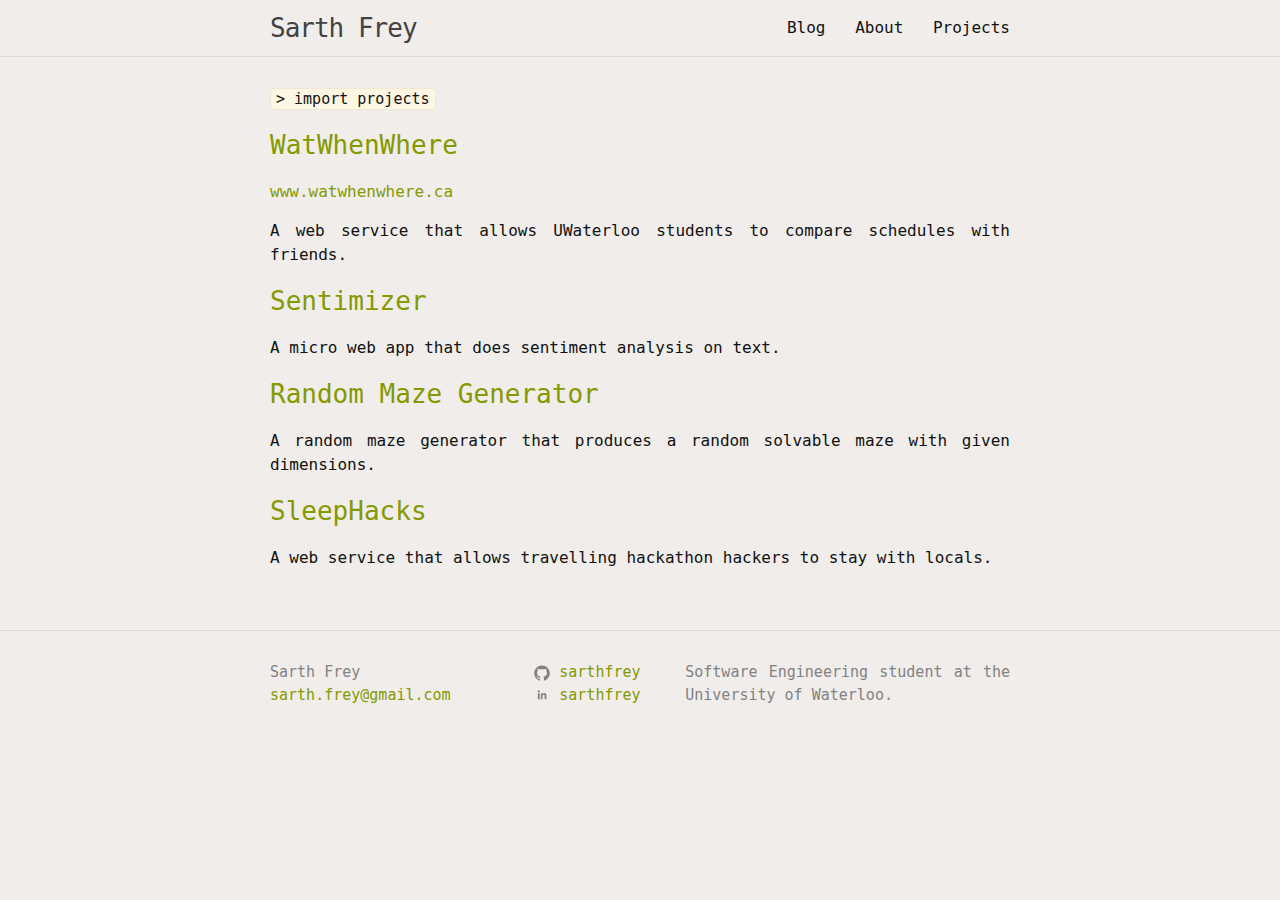
==== projects.html @ 6aaf1cbb "added more new tab links" ====
<!DOCTYPE html>
<html hola_ext_inject="disabled"><head><meta http-equiv="Content-Type" content="text/html; charset=UTF-8">
  <meta charset="utf-8">

  <meta http-equiv="X-UA-Compatible" content="IE=edge">
  <meta name="viewport" content="width=device-width, initial-scale=1">

  <title>Sarth Frey</title>
  <meta name="description" content="Computer Science student at the University of Florida.
">

  <link rel="stylesheet" href="./jacobjenkins_files/main.css">
  <link rel="canonical" href="http://jacobejenkins.com/jacobejenkins.com/">
  <link rel="alternate" type="application/rss+xml" title="Jacob Jenkins" href="http://jacobejenkins.com/jacobejenkins.com/feed.xml">
  <link href="./css/main.css" rel="stylesheet" type="text/css">
<style type="text/css"></style></head>


  <body>

    <header class="site-header">

  <div class="wrapper">

    <a class="site-title" href="index.html">Sarth Frey</a>

    <nav class="site-nav">
      <a href="http://sarthfrey.github.io/#" class="menu-icon">
        <svg viewBox="0 0 18 15">
          <path fill="#424242" d="M18,1.484c0,0.82-0.665,1.484-1.484,1.484H1.484C0.665,2.969,0,2.304,0,1.484l0,0C0,0.665,0.665,0,1.484,0 h15.031C17.335,0,18,0.665,18,1.484L18,1.484z"></path>
          <path fill="#424242" d="M18,7.516C18,8.335,17.335,9,16.516,9H1.484C0.665,9,0,8.335,0,7.516l0,0c0-0.82,0.665-1.484,1.484-1.484 h15.031C17.335,6.031,18,6.696,18,7.516L18,7.516z"></path>
          <path fill="#424242" d="M18,13.516C18,14.335,17.335,15,16.516,15H1.484C0.665,15,0,14.335,0,13.516l0,0 c0-0.82,0.665-1.484,1.484-1.484h15.031C17.335,12.031,18,12.696,18,13.516L18,13.516z"></path>
        </svg>
      </a>

      <div class="trigger">
        
          
          <a class="page-link" href="https://sarthfrey.wordpress.com/">Blog</a>
          
        
          
        
          
          <a class="page-link" href="/">About</a>
          
        
          
        
          
          <a class="page-link" href="projects.html">Projects</a>
          
        
      </div>
    </nav>

  </div>

</header>


    <div class="page-content">
      <div class="wrapper">
        <div style="text-align:center">
</div>
<p><code>> import projects</code></p>

<article class="post-content">
    <a target='_blank' href="https://github.com/NATHAN4/WatWhenWhere"><h3 id="blackbelt">WatWhenWhere</h3></a>

    <p><a target='_blank' href="http://www.watwhenwhere.ca">www.watwhenwhere.ca</a></p>

<p>A web service that allows UWaterloo students to compare schedules with friends.</p>

<a target='_blank' href="https://github.com/sarthfrey/sentimizer"><h3 id="voteonit">Sentimizer</h3></a>

<p>A micro web app that does sentiment analysis on text.</p>

<a target='_blank' href="https://github.com/sarthfrey/Mazes"><h3 id="tracktag">Random Maze Generator</h3></a>

<p>A random maze generator that produces a random solvable maze with given dimensions.</p>

<a target='_blank' href="https://github.com/sarthfrey/sleephacks"><h3 id="tracktag">SleepHacks</h3></a>

<p>A web service that allows travelling hackathon hackers to stay with locals.</p>

  </article>

      </div>
    </div>

    <footer class="site-footer">

  <div class="wrapper">
    <div class="footer-col-wrapper">
      <div class="footer-col  footer-col-1">
        <ul class="contact-list">
          <li>Sarth Frey</li>
          <li><a href="mailto:sarth.frey@gmail.com">sarth.frey@gmail.com</a></li>
        </ul>
      </div>

      <div class="footer-col  footer-col-2">
        <ul class="social-media-list">
          
          <li>
            <a href="https://github.com/sarthfrey">
              <span class="icon  icon--github">
                <svg viewBox="0 0 16 16">
                  <path fill="#828282" d="M7.999,0.431c-4.285,0-7.76,3.474-7.76,7.761 c0,3.428,2.223,6.337,5.307,7.363c0.388,0.071,0.53-0.168,0.53-0.374c0-0.184-0.007-0.672-0.01-1.32 c-2.159,0.469-2.614-1.04-2.614-1.04c-0.353-0.896-0.862-1.135-0.862-1.135c-0.705-0.481,0.053-0.472,0.053-0.472 c0.779,0.055,1.189,0.8,1.189,0.8c0.692,1.186,1.816,0.843,2.258,0.645c0.071-0.502,0.271-0.843,0.493-1.037 C4.86,11.425,3.049,10.76,3.049,7.786c0-0.847,0.302-1.54,0.799-2.082C3.768,5.507,3.501,4.718,3.924,3.65 c0,0,0.652-0.209,2.134,0.796C6.677,4.273,7.34,4.187,8,4.184c0.659,0.003,1.323,0.089,1.943,0.261 c1.482-1.004,2.132-0.796,2.132-0.796c0.423,1.068,0.157,1.857,0.077,2.054c0.497,0.542,0.798,1.235,0.798,2.082 c0,2.981-1.814,3.637-3.543,3.829c0.279,0.24,0.527,0.713,0.527,1.437c0,1.037-0.01,1.874-0.01,2.129 c0,0.208,0.14,0.449,0.534,0.373c3.081-1.028,5.302-3.935,5.302-7.362C15.76,3.906,12.285,0.431,7.999,0.431z"></path>
                </svg>
              </span>

              <span class="username">sarthfrey</span>
            </a>
          </li>

          <li>
            <a href="https://www.linkedin.com/in/sarthfrey" class="icon-17 linkedin" title="LinkedIn">
              <span class="icon icon--twitter">
                <svg viewBox="0 0 512 512">
                  <path d="M186.4 142.4c0 19-15.3 34.5-34.2 34.5 -18.9 0-34.2-15.4-34.2-34.5 0-19 15.3-34.5 34.2-34.5C171.1 107.9 186.4 123.4 186.4 142.4zM181.4 201.3h-57.8V388.1h57.8V201.3zM273.8 201.3h-55.4V388.1h55.4c0 0 0-69.3 0-98 0-26.3 12.1-41.9 35.2-41.9 21.3 0 31.5 15 31.5 41.9 0 26.9 0 98 0 98h57.5c0 0 0-68.2 0-118.3 0-50-28.3-74.2-68-74.2 -39.6 0-56.3 30.9-56.3 30.9v-25.2H273.8z"></path>
                </svg>
              </span>

              <span class="username">sarthfrey</span>
            </a>
          </li>
          
        </ul>
      </div>

      <div class="footer-col  footer-col-3">
        <p class="text">Software Engineering student at the University of Waterloo.
</p>
      </div>
    </div>

  </div>

</footer>


  


</body></html>
---- css/main.css ----
/** Reset some basic elements */
body, h1, h2, h3, h4, h5, h6, p, blockquote, pre, hr, dl, dd, ol, ul, figure { margin: 0; padding: 0; }

/** Basic styling */
body { font-family: Menlo, DejaVu Sans Mono, Consolas, Monospace; font-size: 16px; line-height: 1.5; font-weight: 300; color: #111; background-color: #F0EDEB; -webkit-text-size-adjust: 100%; }

p { text-align: justify; }

/** Set `margin-bottom` to maintain vertical rhythm */
h1, h2, h3, h4, h5, h6, p, blockquote, pre, ul, ol, dl, figure { margin-bottom: 15px; }

/** Images */
img { max-width: 100%; vertical-align: middle; }

/** Figures */
figure > img { display: block; }

figcaption { font-size: 14px; }

/** Lists */
ul, ol { margin-left: 30px; }

li > ul, li > ol { margin-bottom: 0; }

/** Headings */
h1, h2, h3, h4, h5, h6 { font-weight: 300; }

/** Links */
a { color: #859900; text-decoration: none; }
a:visited { color: #434d00; }
a:hover { color: #111; text-decoration: underline; }

/** Blockquotes */
blockquote { color: #828282; border-left: 4px solid #dbdbdb; padding-left: 15px; font-size: 18px; letter-spacing: -1px; font-style: italic; }
blockquote > :last-child { margin-bottom: 0; }

/** Code formatting */
pre, code { font-size: 15px; border: 1px solid #eee8d5; border-radius: 3px; background-color: #fdf6e3; }

code { padding: 1px 5px; }

pre { padding: 8px 12px; overflow-x: scroll; }
pre > code { border: 0; padding-right: 0; padding-left: 0; }

/** Wrapper */
.wrapper { max-width: -webkit-calc(800px - (30px * 2)); max-width: calc(800px - (30px * 2)); margin-right: auto; margin-left: auto; padding-right: 30px; padding-left: 30px; }
@media screen and (max-width: 800px) { .wrapper { max-width: -webkit-calc(800px - (30px)); max-width: calc(800px - (30px)); padding-right: 15px; padding-left: 15px; } }

/** Clearfix */
.wrapper:after, .footer-col-wrapper:after { content: ""; display: table; clear: both; }

/** Icons */
.icon > svg { display: inline-block; width: 16px; height: 16px; vertical-align: middle; }
.icon > svg path { fill: #828282; }

/** Site header */
.site-header { border-bottom: 1px solid #dbdbdb; min-height: 56px; position: relative; }

.site-title { font-size: 26px; line-height: 56px; letter-spacing: -1px; margin-bottom: 0; float: left; }
.site-title, .site-title:visited { color: #424242; }

.site-nav { float: right; line-height: 56px; }
.site-nav .menu-icon { display: none; }
.site-nav .page-link { color: #111; line-height: 1.5; }
.site-nav .page-link:not(:first-child) { margin-left: 20px; }
@media screen and (max-width: 600px) { .site-nav { position: absolute; top: 9px; right: 30px; background-color: #F0EDEB; border: 1px solid #dbdbdb; border-radius: 5px; text-align: right; }
  .site-nav .menu-icon { display: block; float: right; width: 36px; height: 26px; line-height: 0; padding-top: 10px; text-align: center; }
  .site-nav .menu-icon > svg { width: 18px; height: 15px; }
  .site-nav .menu-icon > svg path { fill: #424242; }
  .site-nav .trigger { clear: both; display: none; }
  .site-nav:hover .trigger { display: block; padding-bottom: 5px; }
  .site-nav .page-link { display: block; padding: 5px 10px; } }

/** Site footer */
.site-footer { border-top: 1px solid #dbdbdb; padding: 30px 0; }

.footer-heading { font-size: 18px; margin-bottom: 15px; }

.contact-list, .social-media-list { list-style: none; margin-left: 0; }

.footer-col-wrapper { font-size: 15px; color: #828282; margin-left: -15px; }

.footer-col { float: left; margin-bottom: 15px; padding-left: 15px; }

.footer-col-1 { width: -webkit-calc(35% - (30px / 2)); width: calc(35% - (30px / 2)); }

.footer-col-2 { width: -webkit-calc(20% - (30px / 2)); width: calc(20% - (30px / 2)); }

.footer-col-3 { width: -webkit-calc(45% - (30px / 2)); width: calc(45% - (30px / 2)); }

@media screen and (max-width: 800px) { .footer-col-1, .footer-col-2 { width: -webkit-calc(50% - (30px / 2)); width: calc(50% - (30px / 2)); }
  .footer-col-3 { width: -webkit-calc(100% - (30px / 2)); width: calc(100% - (30px / 2)); } }
@media screen and (max-width: 600px) { .footer-col { float: none; width: -webkit-calc(100% - (30px / 2)); width: calc(100% - (30px / 2)); } }
/** Page content */
.page-content { padding: 30px 0; }

.page-heading { font-size: 20px; }

.post-list { margin-left: 0; list-style: none; }
.post-list > li { margin-bottom: 30px; }

.post-meta { font-size: 14px; color: #828282; }

.post-link { display: block; font-size: 24px; }

/** Posts */
.post-header { margin-bottom: 30px; }

.post-title { font-size: 42px; letter-spacing: -1px; line-height: 1; }
@media screen and (max-width: 800px) { .post-title { font-size: 36px; } }

.post-content { margin-bottom: 30px; }
.post-content h2 { font-size: 32px; }
@media screen and (max-width: 800px) { .post-content h2 { font-size: 28px; } }
.post-content h3 { font-size: 26px; }
@media screen and (max-width: 800px) { .post-content h3 { font-size: 22px; } }
.post-content h4 { font-size: 20px; }
@media screen and (max-width: 800px) { .post-content h4 { font-size: 18px; } }

/* Solarized Light 

For use with Jekyll and Pygments

http://ethanschoonover.com/solarized

SOLARIZED HEX      ROLE
--------- -------- ------------------------------------------
base01    #586e75  body text / default code / primary content
base1     #93a1a1  comments / secondary content
base3     #fdf6e3  background
orange    #cb4b16  constants
red       #dc322f  regex, special keywords
blue      #268bd2  reserved keywords
cyan      #2aa198  strings, numbers
green     #859900  operators, other keywords
*/
.highlight { background-color: #fdf6e3; color: #586e75; }

.highlight .lineno { color: #93a1a1; }

/* Line Numbers */
.highlight .c { color: #93a1a1; }

/* Comment */
.highlight .err { color: #586e75; }

/* Error */
.highlight .g { color: #586e75; }

/* Generic */
.highlight .k { color: #859900; }

/* Keyword */
.highlight .l { color: #586e75; }

/* Literal */
.highlight .n { color: #586e75; }

/* Name */
.highlight .o { color: #859900; }

/* Operator */
.highlight .x { color: #cb4b16; }

/* Other */
.highlight .p { color: #586e75; }

/* Punctuation */
.highlight .cm { color: #93a1a1; }

/* Comment.Multiline */
.highlight .cp { color: #859900; }

/* Comment.Preproc */
.highlight .c1 { color: #93a1a1; }

/* Comment.Single */
.highlight .cs { color: #859900; }

/* Comment.Special */
.highlight .gd { color: #2aa198; }

/* Generic.Deleted */
.highlight .ge { color: #586e75; font-style: italic; }

/* Generic.Emph */
.highlight .gr { color: #dc322f; }

/* Generic.Error */
.highlight .gh { color: #cb4b16; }

/* Generic.Heading */
.highlight .gi { color: #859900; }

/* Generic.Inserted */
.highlight .go { color: #586e75; }

/* Generic.Output */
.highlight .gp { color: #586e75; }

/* Generic.Prompt */
.highlight .gs { color: #586e75; font-weight: bold; }

/* Generic.Strong */
.highlight .gu { color: #cb4b16; }

/* Generic.Subheading */
.highlight .gt { color: #586e75; }

/* Generic.Traceback */
.highlight .kc { color: #cb4b16; }

/* Keyword.Constant */
.highlight .kd { color: #268bd2; }

/* Keyword.Declaration */
.highlight .kn { color: #859900; }

/* Keyword.Namespace */
.highlight .kp { color: #859900; }

/* Keyword.Pseudo */
.highlight .kr { color: #268bd2; }

/* Keyword.Reserved */
.highlight .kt { color: #dc322f; }

/* Keyword.Type */
.highlight .ld { color: #586e75; }

/* Literal.Date */
.highlight .m { color: #2aa198; }

/* Literal.Number */
.highlight .s { color: #2aa198; }

/* Literal.String */
.highlight .na { color: #586e75; }

/* Name.Attribute */
.highlight .nb { color: #B58900; }

/* Name.Builtin */
.highlight .nc { color: #268bd2; }

/* Name.Class */
.highlight .no { color: #cb4b16; }

/* Name.Constant */
.highlight .nd { color: #268bd2; }

/* Name.Decorator */
.highlight .ni { color: #cb4b16; }

/* Name.Entity */
.highlight .ne { color: #cb4b16; }

/* Name.Exception */
.highlight .nf { color: #268bd2; }

/* Name.Function */
.highlight .nl { color: #586e75; }

/* Name.Label */
.highlight .nn { color: #586e75; }

/* Name.Namespace */
.highlight .nx { color: #586e75; }

/* Name.Other */
.highlight .py { color: #586e75; }

/* Name.Property */
.highlight .nt { color: #268bd2; }

/* Name.Tag */
.highlight .nv { color: #268bd2; }

/* Name.Variable */
.highlight .ow { color: #859900; }

/* Operator.Word */
.highlight .w { color: #586e75; }

/* Text.Whitespace */
.highlight .mf { color: #2aa198; }

/* Literal.Number.Float */
.highlight .mh { color: #2aa198; }

/* Literal.Number.Hex */
.highlight .mi { color: #2aa198; }

/* Literal.Number.Integer */
.highlight .mo { color: #2aa198; }

/* Literal.Number.Oct */
.highlight .sb { color: #93a1a1; }

/* Literal.String.Backtick */
.highlight .sc { color: #2aa198; }

/* Literal.String.Char */
.highlight .sd { color: #586e75; }

/* Literal.String.Doc */
.highlight .s2 { color: #2aa198; }

/* Literal.String.Double */
.highlight .se { color: #cb4b16; }

/* Literal.String.Escape */
.highlight .sh { color: #586e75; }

/* Literal.String.Heredoc */
.highlight .si { color: #2aa198; }

/* Literal.String.Interpol */
.highlight .sx { color: #2aa198; }

/* Literal.String.Other */
.highlight .sr { color: #dc322f; }

/* Literal.String.Regex */
.highlight .s1 { color: #2aa198; }

/* Literal.String.Single */
.highlight .ss { color: #2aa198; }

/* Literal.String.Symbol */
.highlight .bp { color: #268bd2; }

/* Name.Builtin.Pseudo */
.highlight .vc { color: #268bd2; }

/* Name.Variable.Class */
.highlight .vg { color: #268bd2; }

/* Name.Variable.Global */
.highlight .vi { color: #268bd2; }

/* Name.Variable.Instance */
.highlight .il { color: #2aa198; }

/* Literal.Number.Integer.Long */
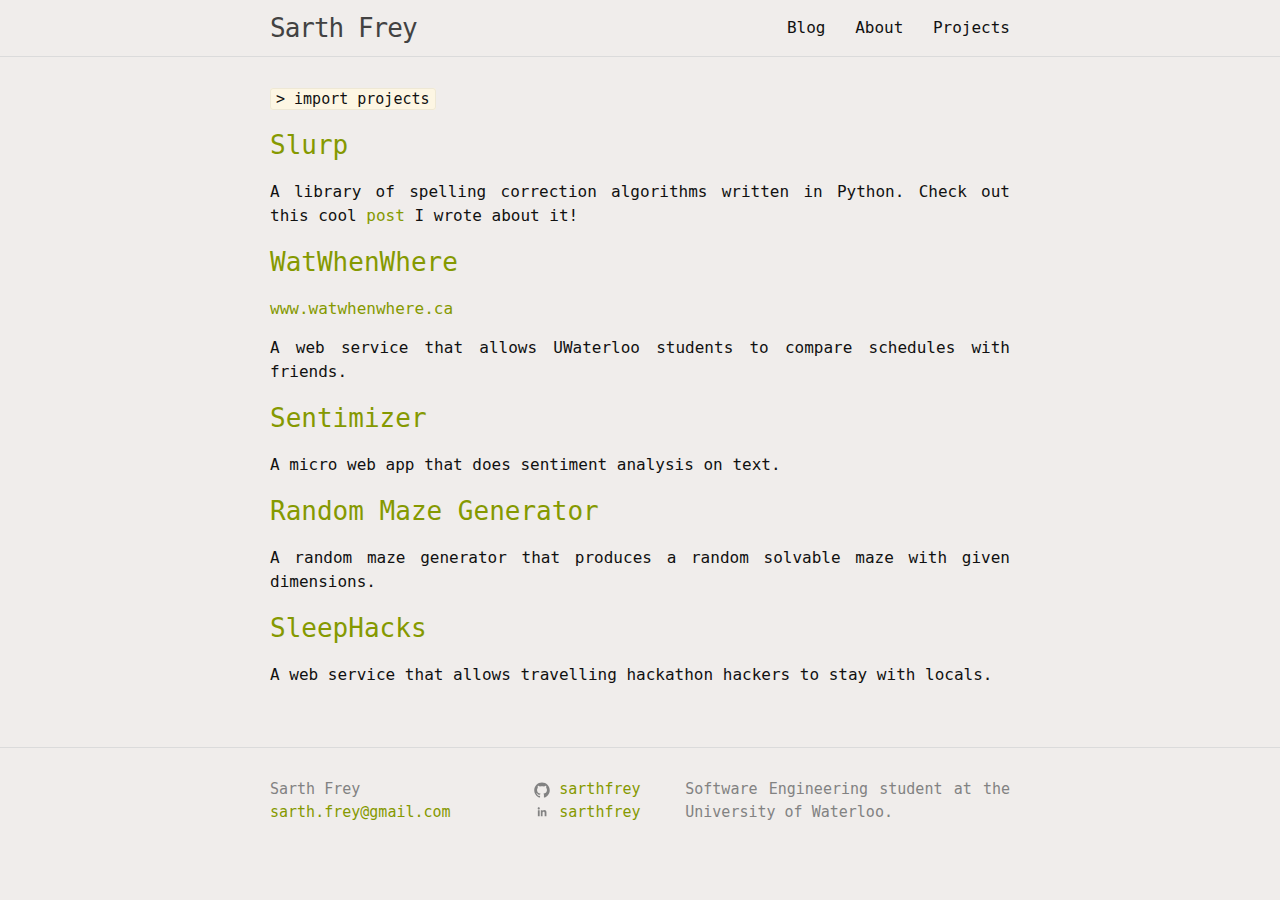
==== commit b7f3e422: "major updates to homepage and added slurp" ====
--- a/projects.html
+++ b/projects.html
@@ -8,10 +8,6 @@
   <title>Sarth Frey</title>
   <meta name="description" content="Computer Science student at the University of Florida.
 ">
-
-  <link rel="stylesheet" href="./jacobjenkins_files/main.css">
-  <link rel="canonical" href="http://jacobejenkins.com/jacobejenkins.com/">
-  <link rel="alternate" type="application/rss+xml" title="Jacob Jenkins" href="http://jacobejenkins.com/jacobejenkins.com/feed.xml">
   <link href="./css/main.css" rel="stylesheet" type="text/css">
 <style type="text/css"></style></head>
 
@@ -66,9 +62,14 @@
 <p><code>> import projects</code></p>
 
 <article class="post-content">
-    <a target='_blank' href="https://github.com/NATHAN4/WatWhenWhere"><h3 id="blackbelt">WatWhenWhere</h3></a>
 
-    <p><a target='_blank' href="http://www.watwhenwhere.ca">www.watwhenwhere.ca</a></p>
+<a target='_blank' href="https://github.com/sarthfrey/Slurp"><h3 id="blackbelt">Slurp</h3></a>
+
+<p>A library of spelling correction algorithms written in Python. Check out this cool <a target='_blank' href="https://medium.com/@sarthfrey/https-medium-com-prcobol-the-anatomy-of-autocorrect-9671cecad4b1">post</a> I wrote about it!</p>
+
+<a target='_blank' href="https://github.com/NATHAN4/WatWhenWhere"><h3 id="blackbelt">WatWhenWhere</h3></a>
+
+<p><a target='_blank' href="http://www.watwhenwhere.ca">www.watwhenwhere.ca</a></p>
 
 <p>A web service that allows UWaterloo students to compare schedules with friends.</p>
 
--- a/css/main.css
+++ b/css/main.css
@@ -27,7 +27,7 @@
 
 /** Links */
 a { color: #859900; text-decoration: none; }
-a:visited { color: #434d00; }
+a:visited { color: #859900; }
 a:hover { color: #111; text-decoration: underline; }
 
 /** Blockquotes */
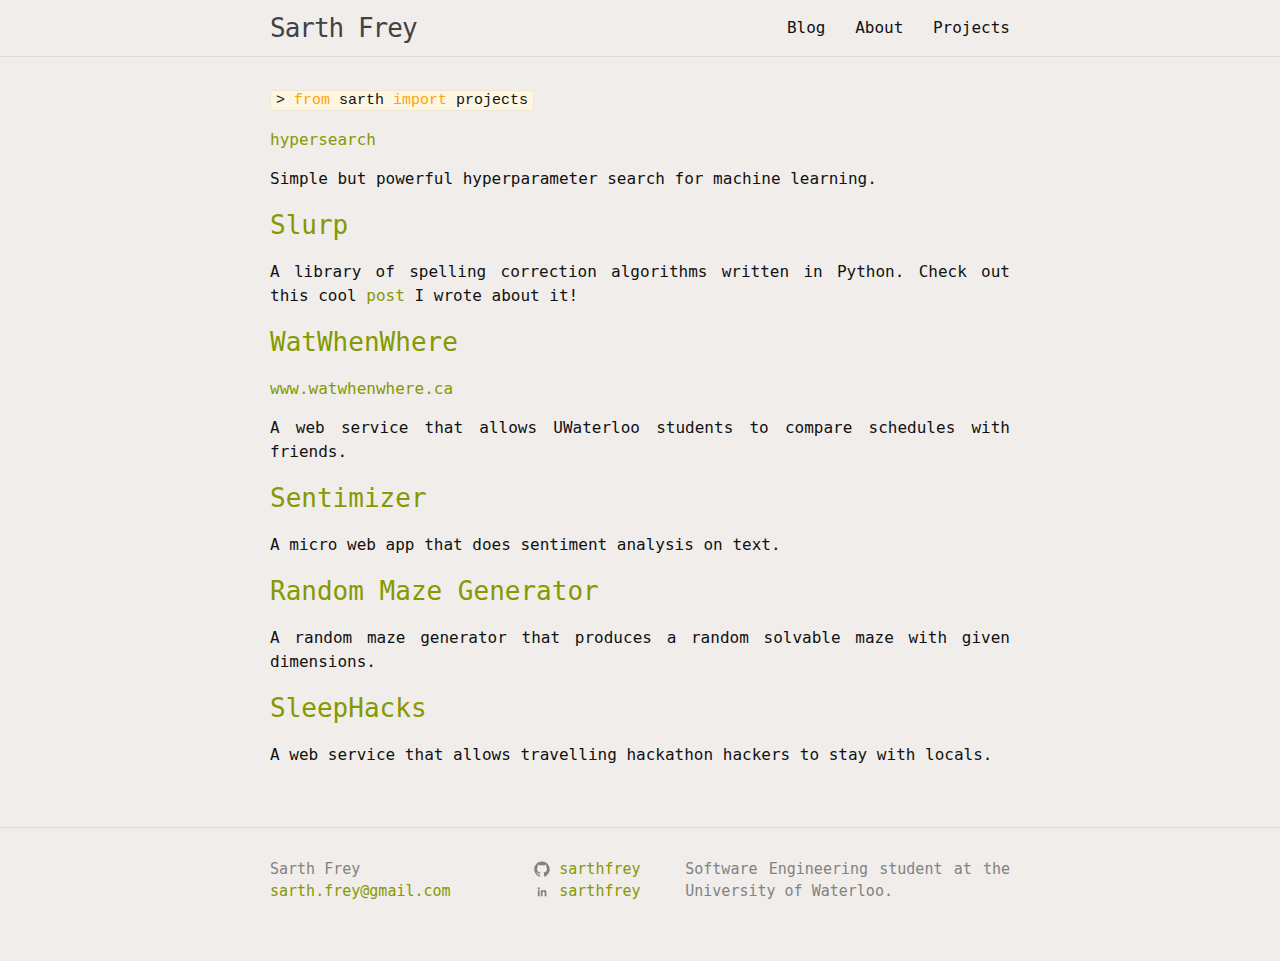
==== commit 36280b6a: "projects update" ====
--- a/projects.html
+++ b/projects.html
@@ -59,9 +59,13 @@
       <div class="wrapper">
         <div style="text-align:center">
 </div>
-<p><code>> import projects</code></p>
+<p><code>> <span style="color:orange;">from</span> sarth <span style="color:orange;">import</span> projects</code></p>
 
 <article class="post-content">
+
+<p><a target='_blank' href="https://github.com/sarthfrey/hypersearch">hypersearch</a></p>
+
+<p>Simple but powerful hyperparameter search for machine learning.</p>
 
 <a target='_blank' href="https://github.com/sarthfrey/Slurp"><h3 id="blackbelt">Slurp</h3></a>
 
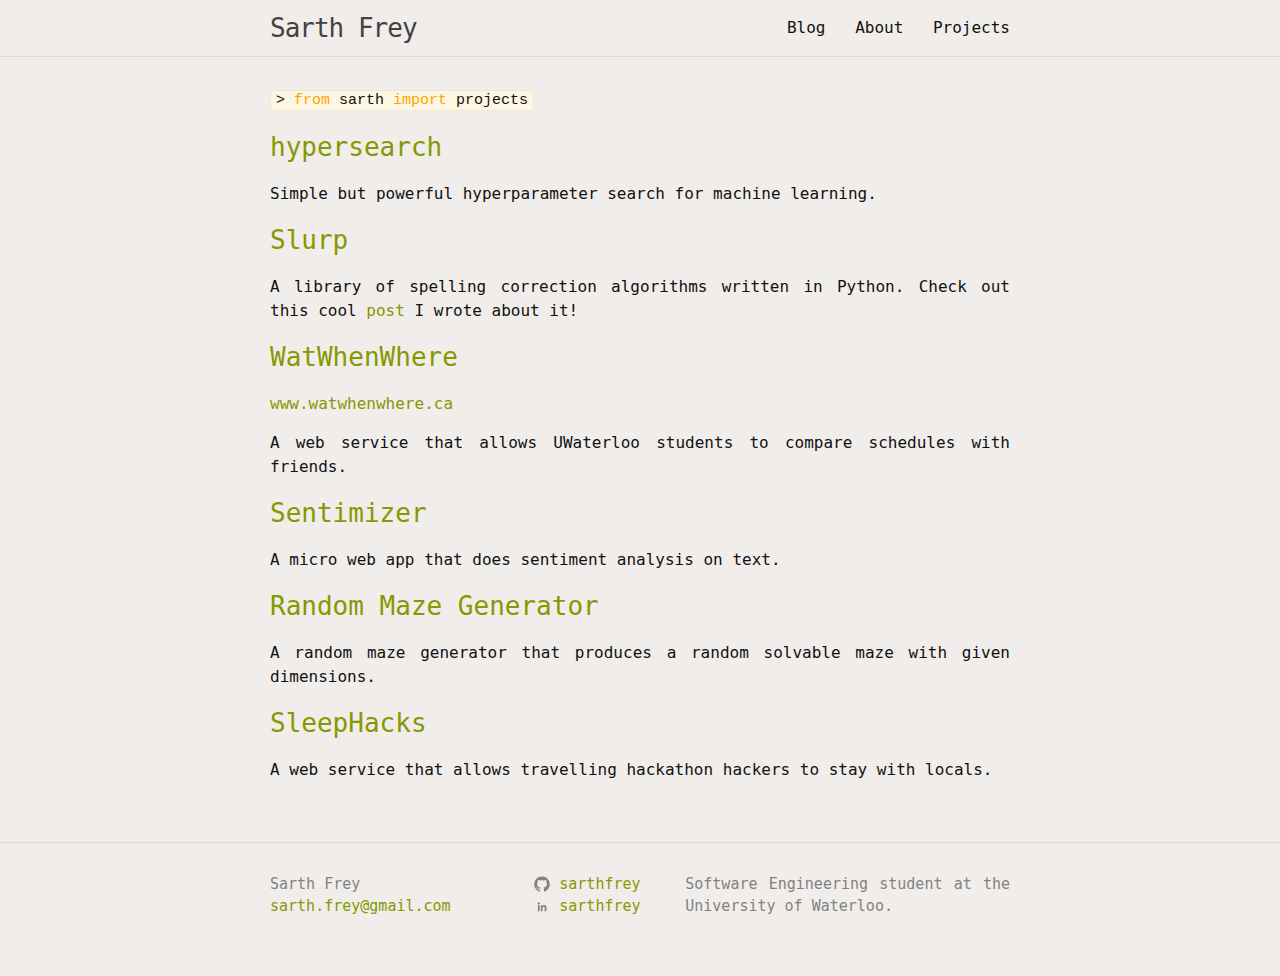
==== commit f5dd8e49: "h3 for proj title" ====
--- a/projects.html
+++ b/projects.html
@@ -63,7 +63,7 @@
 
 <article class="post-content">
 
-<p><a target='_blank' href="https://github.com/sarthfrey/hypersearch">hypersearch</a></p>
+<p><a target='_blank' href="https://github.com/sarthfrey/hypersearch"><h3 id="blackbelt">hypersearch</h3></a></p>
 
 <p>Simple but powerful hyperparameter search for machine learning.</p>
 
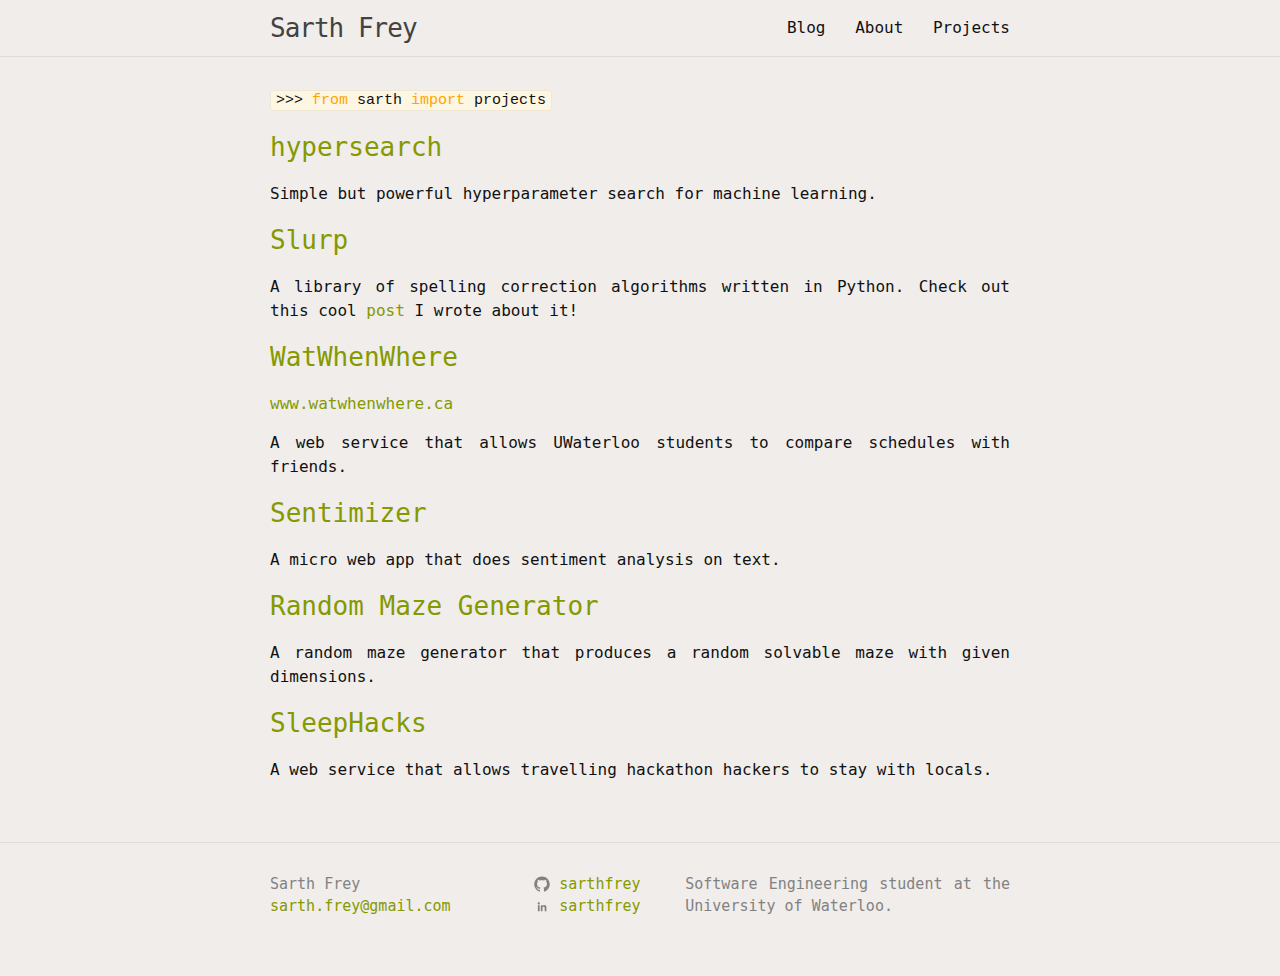
==== commit a9648fba: "second import fix" ====
--- a/projects.html
+++ b/projects.html
@@ -59,7 +59,7 @@
       <div class="wrapper">
         <div style="text-align:center">
 </div>
-<p><code>> <span style="color:orange;">from</span> sarth <span style="color:orange;">import</span> projects</code></p>
+<p><code>>>> <span style="color:orange;">from</span> sarth <span style="color:orange;">import</span> projects</code></p>
 
 <article class="post-content">
 
@@ -149,4 +149,4 @@
   
 
 
-</body></html>+</body></html>
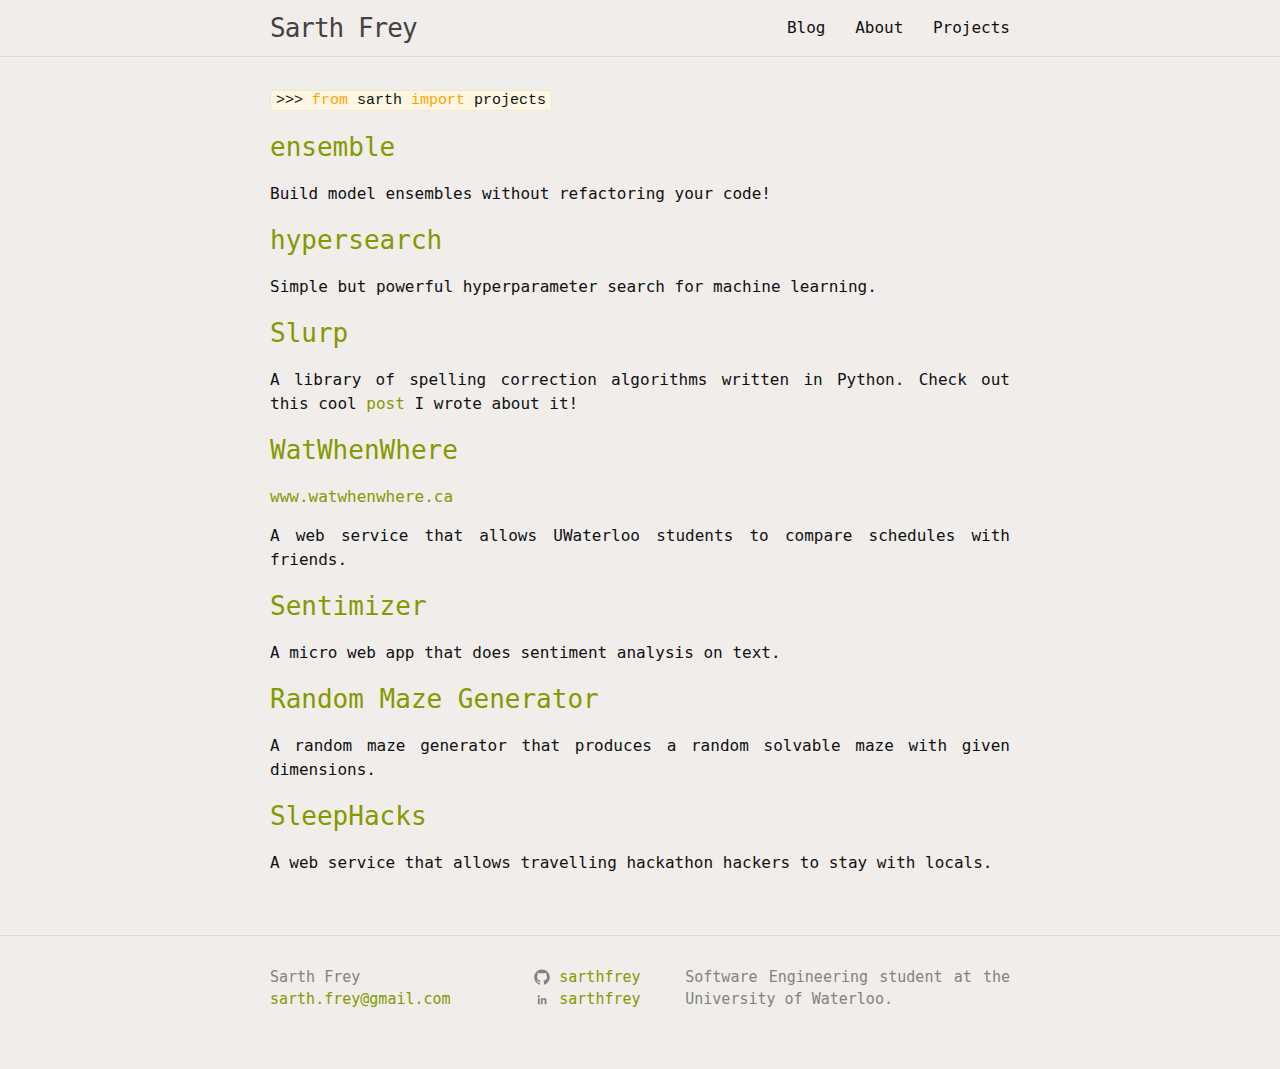
==== commit f7f07dbb: "Update projects.html" ====
--- a/projects.html
+++ b/projects.html
@@ -32,7 +32,7 @@
       <div class="trigger">
         
           
-          <a class="page-link" href="https://sarthfrey.wordpress.com/">Blog</a>
+          <a class="page-link" href="https://medium.com/@sarthfrey">Blog</a>
           
         
           
@@ -62,6 +62,10 @@
 <p><code>>>> <span style="color:orange;">from</span> sarth <span style="color:orange;">import</span> projects</code></p>
 
 <article class="post-content">
+
+<p><a target='_blank' href="https://github.com/sarthfrey/ensemble"><h3 id="blackbelt">ensemble</h3></a></p>
+
+<p>Build model ensembles without refactoring your code!</p>
 
 <p><a target='_blank' href="https://github.com/sarthfrey/hypersearch"><h3 id="blackbelt">hypersearch</h3></a></p>
 
